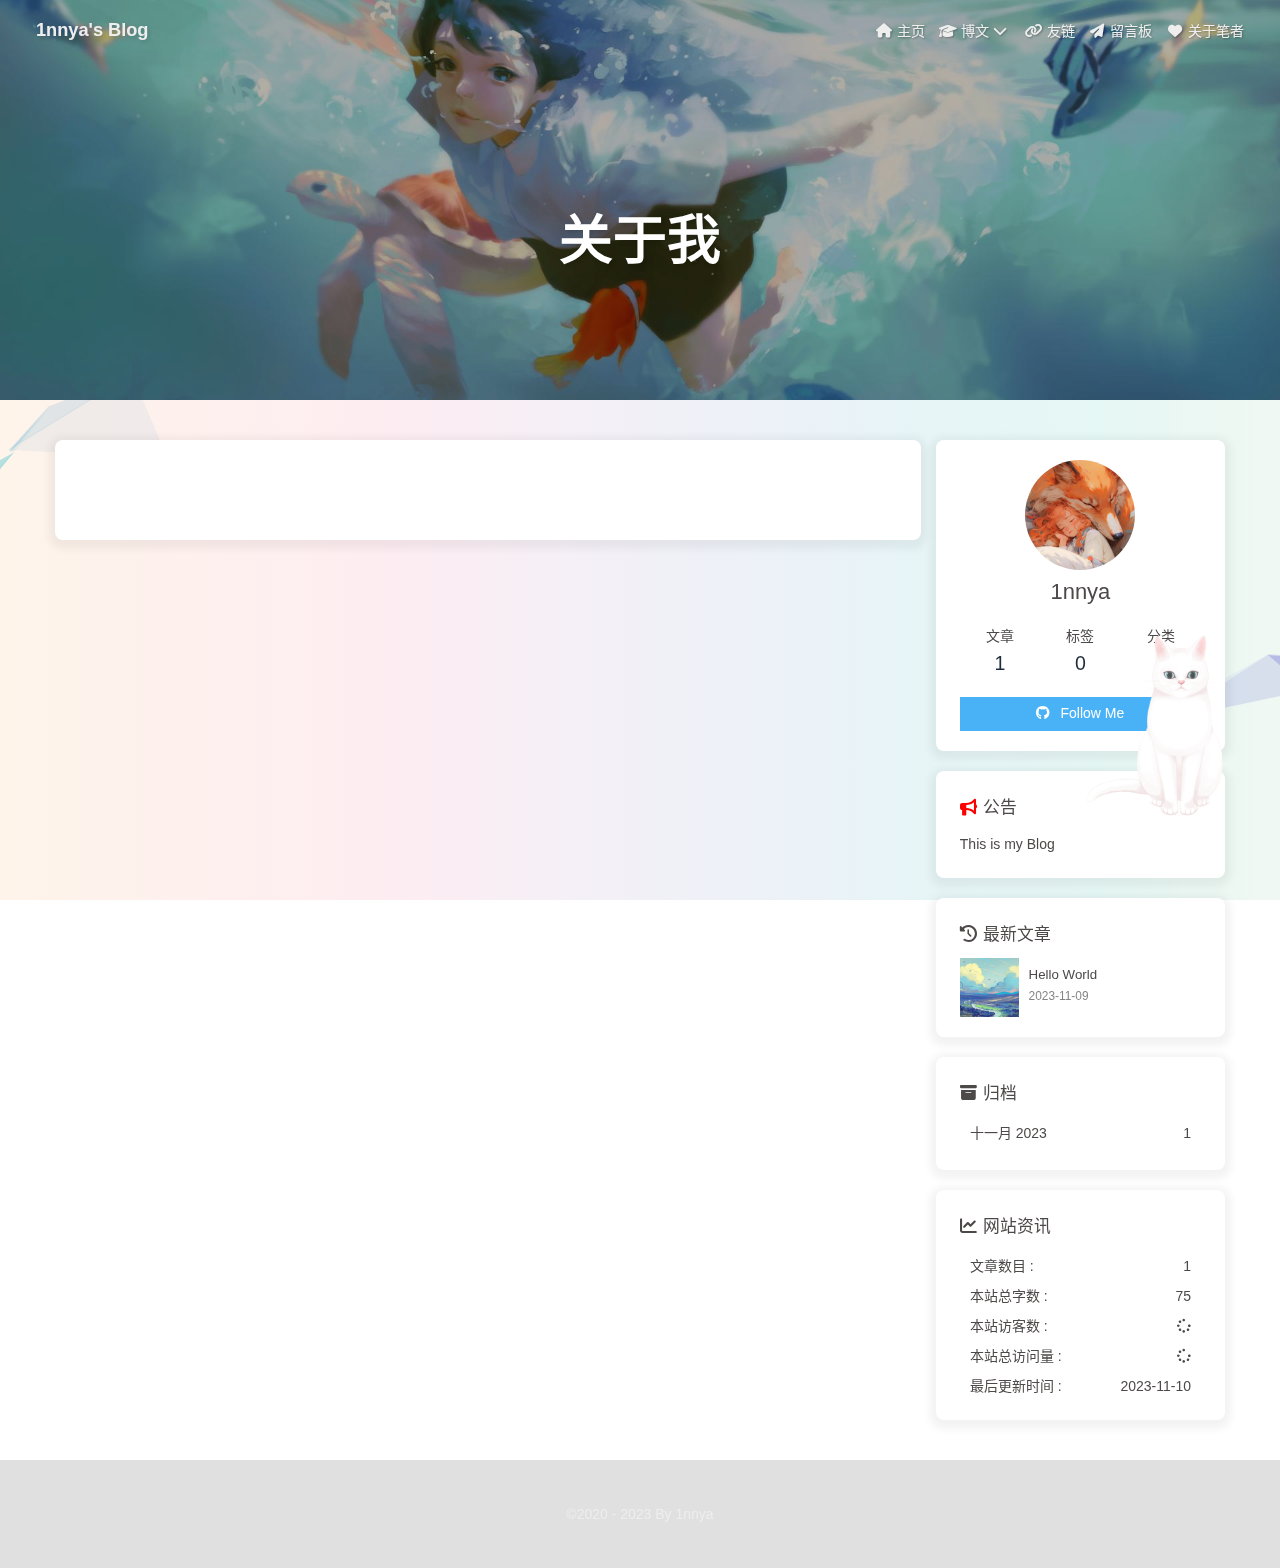
==== about/index.html @ 7c3f7f33 "Site updated: 2023-11-10 19:48:17" ====
<!DOCTYPE html><html lang="zh-CN" data-theme="light"><head><meta charset="UTF-8"><meta http-equiv="X-UA-Compatible" content="IE=edge"><meta name="viewport" content="width=device-width, initial-scale=1.0,viewport-fit=cover"><title>关于我 | 1nnya's  Blog</title><meta name="author" content="1nnya"><meta name="copyright" content="1nnya"><meta name="format-detection" content="telephone=no"><meta name="theme-color" content="ffffff"><meta property="og:type" content="website">
<meta property="og:title" content="关于我">
<meta property="og:url" content="http://example.com/about/index.html">
<meta property="og:site_name" content="1nnya&#39;s  Blog">
<meta property="og:locale" content="zh_CN">
<meta property="og:image" content="http://example.com/img/demo.png">
<meta property="article:published_time" content="2023-11-09T06:28:23.000Z">
<meta property="article:modified_time" content="2023-11-09T11:57:40.551Z">
<meta property="article:author" content="1nnya">
<meta name="twitter:card" content="summary">
<meta name="twitter:image" content="http://example.com/img/demo.png"><link rel="shortcut icon" href="/img/234.jpg"><link rel="canonical" href="http://example.com/about/index.html"><link rel="preconnect"/><link rel="preconnect" href="//busuanzi.ibruce.info"/><link rel="stylesheet" href="/css/index.css"><link rel="stylesheet" href="/pluginsSrc/@fortawesome/fontawesome-free/css/all.min.css" media="print" onload="this.media='all'"><link rel="stylesheet" href="/pluginsSrc/@fancyapps/ui/dist/fancybox/fancybox.css" media="print" onload="this.media='all'"><script>const GLOBAL_CONFIG = {
  root: '/',
  algolia: undefined,
  localSearch: undefined,
  translate: undefined,
  noticeOutdate: undefined,
  highlight: {"plugin":"highlighjs","highlightCopy":true,"highlightLang":true,"highlightHeightLimit":false},
  copy: {
    success: '复制成功',
    error: '复制错误',
    noSupport: '浏览器不支持'
  },
  relativeDate: {
    homepage: false,
    post: false
  },
  runtime: '',
  dateSuffix: {
    just: '刚刚',
    min: '分钟前',
    hour: '小时前',
    day: '天前',
    month: '个月前'
  },
  copyright: undefined,
  lightbox: 'fancybox',
  Snackbar: undefined,
  infinitegrid: {
    js: '/pluginsSrc/@egjs/infinitegrid/dist/infinitegrid.min.js',
    buttonText: '加载更多'
  },
  isPhotoFigcaption: false,
  islazyload: false,
  isAnchor: false,
  percent: {
    toc: true,
    rightside: false,
  },
  autoDarkmode: false
}</script><script id="config-diff">var GLOBAL_CONFIG_SITE = {
  title: '关于我',
  isPost: false,
  isHome: false,
  isHighlightShrink: false,
  isToc: false,
  postUpdate: '2023-11-09 19:57:40'
}</script><script>(win=>{
      win.saveToLocal = {
        set: (key, value, ttl) => {
          if (ttl === 0) return
          const now = Date.now()
          const expiry = now + ttl * 86400000
          const item = {
            value,
            expiry
          }
          localStorage.setItem(key, JSON.stringify(item))
        },
      
        get: key => {
          const itemStr = localStorage.getItem(key)
      
          if (!itemStr) {
            return undefined
          }
          const item = JSON.parse(itemStr)
          const now = Date.now()
      
          if (now > item.expiry) {
            localStorage.removeItem(key)
            return undefined
          }
          return item.value
        }
      }
    
      win.getScript = (url, attr = {}) => new Promise((resolve, reject) => {
        const script = document.createElement('script')
        script.src = url
        script.async = true
        script.onerror = reject
        script.onload = script.onreadystatechange = function() {
          const loadState = this.readyState
          if (loadState && loadState !== 'loaded' && loadState !== 'complete') return
          script.onload = script.onreadystatechange = null
          resolve()
        }

        Object.keys(attr).forEach(key => {
          script.setAttribute(key, attr[key])
        })

        document.head.appendChild(script)
      })
    
      win.getCSS = (url, id = false) => new Promise((resolve, reject) => {
        const link = document.createElement('link')
        link.rel = 'stylesheet'
        link.href = url
        if (id) link.id = id
        link.onerror = reject
        link.onload = link.onreadystatechange = function() {
          const loadState = this.readyState
          if (loadState && loadState !== 'loaded' && loadState !== 'complete') return
          link.onload = link.onreadystatechange = null
          resolve()
        }
        document.head.appendChild(link)
      })
    
      win.activateDarkMode = () => {
        document.documentElement.setAttribute('data-theme', 'dark')
        if (document.querySelector('meta[name="theme-color"]') !== null) {
          document.querySelector('meta[name="theme-color"]').setAttribute('content', '#0d0d0d')
        }
      }
      win.activateLightMode = () => {
        document.documentElement.setAttribute('data-theme', 'light')
        if (document.querySelector('meta[name="theme-color"]') !== null) {
          document.querySelector('meta[name="theme-color"]').setAttribute('content', 'ffffff')
        }
      }
      const t = saveToLocal.get('theme')
    
        if (t === 'dark') activateDarkMode()
        else if (t === 'light') activateLightMode()
      
      const asideStatus = saveToLocal.get('aside-status')
      if (asideStatus !== undefined) {
        if (asideStatus === 'hide') {
          document.documentElement.classList.add('hide-aside')
        } else {
          document.documentElement.classList.remove('hide-aside')
        }
      }
    
      const detectApple = () => {
        if(/iPad|iPhone|iPod|Macintosh/.test(navigator.userAgent)){
          document.documentElement.classList.add('apple')
        }
      }
      detectApple()
    })(window)</script><link rel="stylesheet" href="/css/background.css"><meta name="generator" content="Hexo 6.3.0"></head><body><div id="web_bg"></div><div id="sidebar"><div id="menu-mask"></div><div id="sidebar-menus"><div class="avatar-img is-center"><img src="/img/234.jpg" onerror="onerror=null;src='/img/friend_404.gif'" alt="avatar"/></div><div class="sidebar-site-data site-data is-center"><a href="/archives/"><div class="headline">文章</div><div class="length-num">1</div></a><a href="/tags/"><div class="headline">标签</div><div class="length-num">0</div></a><a href="/categories/"><div class="headline">分类</div><div class="length-num">0</div></a></div><hr class="custom-hr"/><div class="menus_items"><div class="menus_item"><a class="site-page" href="/"><i class="fa-fw fas fa-home"></i><span> 主页</span></a></div><div class="menus_item"><a class="site-page group" href="javascript:void(0);"><i class="fa-fw fa fa-graduation-cap"></i><span> 博文</span><i class="fas fa-chevron-down"></i></a><ul class="menus_item_child"><li><a class="site-page child" href="/categories/"><i class="fa-fw fa fa-archive"></i><span> 分类</span></a></li><li><a class="site-page child" href="/tags/"><i class="fa-fw fa fa-tags"></i><span> 标签</span></a></li><li><a class="site-page child" href="/archives/"><i class="fa-fw fa fa-folder-open"></i><span> 归档</span></a></li></ul></div><div class="menus_item"><a class="site-page" href="/links/"><i class="fa-fw fa fa-link"></i><span> 友链</span></a></div><div class="menus_item"><a class="site-page" href="/comment/"><i class="fa-fw fa fa-paper-plane"></i><span> 留言板</span></a></div><div class="menus_item"><a class="site-page" href="/about/"><i class="fa-fw fas fa-heart"></i><span> 关于笔者</span></a></div></div></div></div><div class="page" id="body-wrap"><header class="not-home-page" id="page-header" style="background-image: url('/img/category_img.jpg')"><nav id="nav"><span id="blog-info"><a href="/" title="1nnya's  Blog"><span class="site-name">1nnya's  Blog</span></a></span><div id="menus"><div class="menus_items"><div class="menus_item"><a class="site-page" href="/"><i class="fa-fw fas fa-home"></i><span> 主页</span></a></div><div class="menus_item"><a class="site-page group" href="javascript:void(0);"><i class="fa-fw fa fa-graduation-cap"></i><span> 博文</span><i class="fas fa-chevron-down"></i></a><ul class="menus_item_child"><li><a class="site-page child" href="/categories/"><i class="fa-fw fa fa-archive"></i><span> 分类</span></a></li><li><a class="site-page child" href="/tags/"><i class="fa-fw fa fa-tags"></i><span> 标签</span></a></li><li><a class="site-page child" href="/archives/"><i class="fa-fw fa fa-folder-open"></i><span> 归档</span></a></li></ul></div><div class="menus_item"><a class="site-page" href="/links/"><i class="fa-fw fa fa-link"></i><span> 友链</span></a></div><div class="menus_item"><a class="site-page" href="/comment/"><i class="fa-fw fa fa-paper-plane"></i><span> 留言板</span></a></div><div class="menus_item"><a class="site-page" href="/about/"><i class="fa-fw fas fa-heart"></i><span> 关于笔者</span></a></div></div><div id="toggle-menu"><a class="site-page" href="javascript:void(0);"><i class="fas fa-bars fa-fw"></i></a></div></div></nav><div id="page-site-info"><h1 id="site-title">关于我</h1></div></header><main class="layout" id="content-inner"><div id="page"><div id="article-container"></div></div><div class="aside-content" id="aside-content"><div class="card-widget card-info"><div class="is-center"><div class="avatar-img"><img src="/img/234.jpg" onerror="this.onerror=null;this.src='/img/friend_404.gif'" alt="avatar"/></div><div class="author-info__name">1nnya</div><div class="author-info__description"></div></div><div class="card-info-data site-data is-center"><a href="/archives/"><div class="headline">文章</div><div class="length-num">1</div></a><a href="/tags/"><div class="headline">标签</div><div class="length-num">0</div></a><a href="/categories/"><div class="headline">分类</div><div class="length-num">0</div></a></div><a id="card-info-btn" target="_blank" rel="noopener" href="https://github.com/1nnya"><i class="fab fa-github"></i><span>Follow Me</span></a></div><div class="card-widget card-announcement"><div class="item-headline"><i class="fas fa-bullhorn fa-shake"></i><span>公告</span></div><div class="announcement_content">This is my Blog</div></div><div class="sticky_layout"><div class="card-widget card-recent-post"><div class="item-headline"><i class="fas fa-history"></i><span>最新文章</span></div><div class="aside-list"><div class="aside-list-item"><a class="thumbnail" href="/2023/11/09/hello-world/" title="Hello World"><img src="/img/test.jpg" onerror="this.onerror=null;this.src='/img/404.jpg'" alt="Hello World"/></a><div class="content"><a class="title" href="/2023/11/09/hello-world/" title="Hello World">Hello World</a><time datetime="2023-11-09T03:33:10.186Z" title="发表于 2023-11-09 11:33:10">2023-11-09</time></div></div></div></div><div class="card-widget card-archives"><div class="item-headline"><i class="fas fa-archive"></i><span>归档</span></div><ul class="card-archive-list"><li class="card-archive-list-item"><a class="card-archive-list-link" href="/archives/2023/11/"><span class="card-archive-list-date">十一月 2023</span><span class="card-archive-list-count">1</span></a></li></ul></div><div class="card-widget card-webinfo"><div class="item-headline"><i class="fas fa-chart-line"></i><span>网站资讯</span></div><div class="webinfo"><div class="webinfo-item"><div class="item-name">文章数目 :</div><div class="item-count">1</div></div><div class="webinfo-item"><div class="item-name">本站总字数 :</div><div class="item-count">75</div></div><div class="webinfo-item"><div class="item-name">本站访客数 :</div><div class="item-count" id="busuanzi_value_site_uv"><i class="fa-solid fa-spinner fa-spin"></i></div></div><div class="webinfo-item"><div class="item-name">本站总访问量 :</div><div class="item-count" id="busuanzi_value_site_pv"><i class="fa-solid fa-spinner fa-spin"></i></div></div><div class="webinfo-item"><div class="item-name">最后更新时间 :</div><div class="item-count" id="last-push-date" data-lastPushDate="2023-11-10T11:48:15.823Z"><i class="fa-solid fa-spinner fa-spin"></i></div></div></div></div></div></div></main><footer id="footer"><div id="footer-wrap"><div class="copyright">&copy;2020 - 2023 By 1nnya</div></div></footer></div><div id="rightside"><div id="rightside-config-hide"><button id="darkmode" type="button" title="浅色和深色模式转换"><i class="fas fa-adjust"></i></button><button id="hide-aside-btn" type="button" title="单栏和双栏切换"><i class="fas fa-arrows-alt-h"></i></button></div><div id="rightside-config-show"><button id="rightside-config" type="button" title="设置"><i class="fas fa-cog fa-spin"></i></button><button id="go-up" type="button" title="回到顶部"><span class="scroll-percent"></span><i class="fas fa-arrow-up"></i></button></div></div><div><script src="/js/utils.js"></script><script src="/js/main.js"></script><script src="/pluginsSrc/@fancyapps/ui/dist/fancybox/fancybox.umd.js"></script><div class="js-pjax"></div><script defer="defer" id="fluttering_ribbon" mobile="false" src="/pluginsSrc/butterfly-extsrc/dist/canvas-fluttering-ribbon.min.js"></script><script id="click-heart" src="/pluginsSrc/butterfly-extsrc/dist/click-heart.min.js" async="async" mobile="false"></script><script async data-pjax src="//busuanzi.ibruce.info/busuanzi/2.3/busuanzi.pure.mini.js"></script></div><script src="/live2dw/lib/L2Dwidget.min.js?094cbace49a39548bed64abff5988b05"></script><script>L2Dwidget.init({"pluginModelPath":"assets/","model":{"jsonPath":"/live2dw/assets/tororo.model.json"},"display":{"position":"right","width":200,"height":400},"mobile":{"show":true},"rect":"opacity:0.7","log":false,"pluginJsPath":"lib/","pluginRootPath":"live2dw/","tagMode":false});</script></body></html>
---- css/background.css ----
#web_bg {
  background: -webkit-linear-gradient(
    0deg,
    rgba(247, 149, 51, 0.1) 0,
    rgba(243, 112, 85, 0.1) 15%,
    rgba(239, 78, 123, 0.1) 30%,
    rgba(161, 102, 171, 0.1) 44%,
    rgba(80, 115, 184, 0.1) 58%,
    rgba(16, 152, 173, 0.1) 72%,
    rgba(7, 179, 155, 0.1) 86%,
    rgba(109, 186, 130, 0.1) 100%
  );
  background: -moz-linear-gradient(
    0deg,
    rgba(247, 149, 51, 0.1) 0,
    rgba(243, 112, 85, 0.1) 15%,
    rgba(239, 78, 123, 0.1) 30%,
    rgba(161, 102, 171, 0.1) 44%,
    rgba(80, 115, 184, 0.1) 58%,
    rgba(16, 152, 173, 0.1) 72%,
    rgba(7, 179, 155, 0.1) 86%,
    rgba(109, 186, 130, 0.1) 100%
  );
  background: -o-linear-gradient(
    0deg,
    rgba(247, 149, 51, 0.1) 0,
    rgba(243, 112, 85, 0.1) 15%,
    rgba(239, 78, 123, 0.1) 30%,
    rgba(161, 102, 171, 0.1) 44%,
    rgba(80, 115, 184, 0.1) 58%,
    rgba(16, 152, 173, 0.1) 72%,
    rgba(7, 179, 155, 0.1) 86%,
    rgba(109, 186, 130, 0.1) 100%
  );
  background: -ms-linear-gradient(
    0deg,
    rgba(247, 149, 51, 0.1) 0,
    rgba(243, 112, 85, 0.1) 15%,
    rgba(239, 78, 123, 0.1) 30%,
    rgba(161, 102, 171, 0.1) 44%,
    rgba(80, 115, 184, 0.1) 58%,
    rgba(16, 152, 173, 0.1) 72%,
    rgba(7, 179, 155, 0.1) 86%,
    rgba(109, 186, 130, 0.1) 100%
  );
  background: linear-gradient(
    90deg,
    rgba(247, 149, 51, 0.1) 0,
    rgba(243, 112, 85, 0.1) 15%,
    rgba(239, 78, 123, 0.1) 30%,
    rgba(161, 102, 171, 0.1) 44%,
    rgba(80, 115, 184, 0.1) 58%,
    rgba(16, 152, 173, 0.1) 72%,
    rgba(7, 179, 155, 0.1) 86%,
    rgba(109, 186, 130, 0.1) 100%
  );
}
#footer {
    /* 与背景渐变效果一致*/
    background-color: rgba(255, 255, 255, 0.39);
    backdrop-filter: blur(5px) brightness(0.8);
}

#footer:before {
    background-color: rgba(0, 0, 0, 0);
}
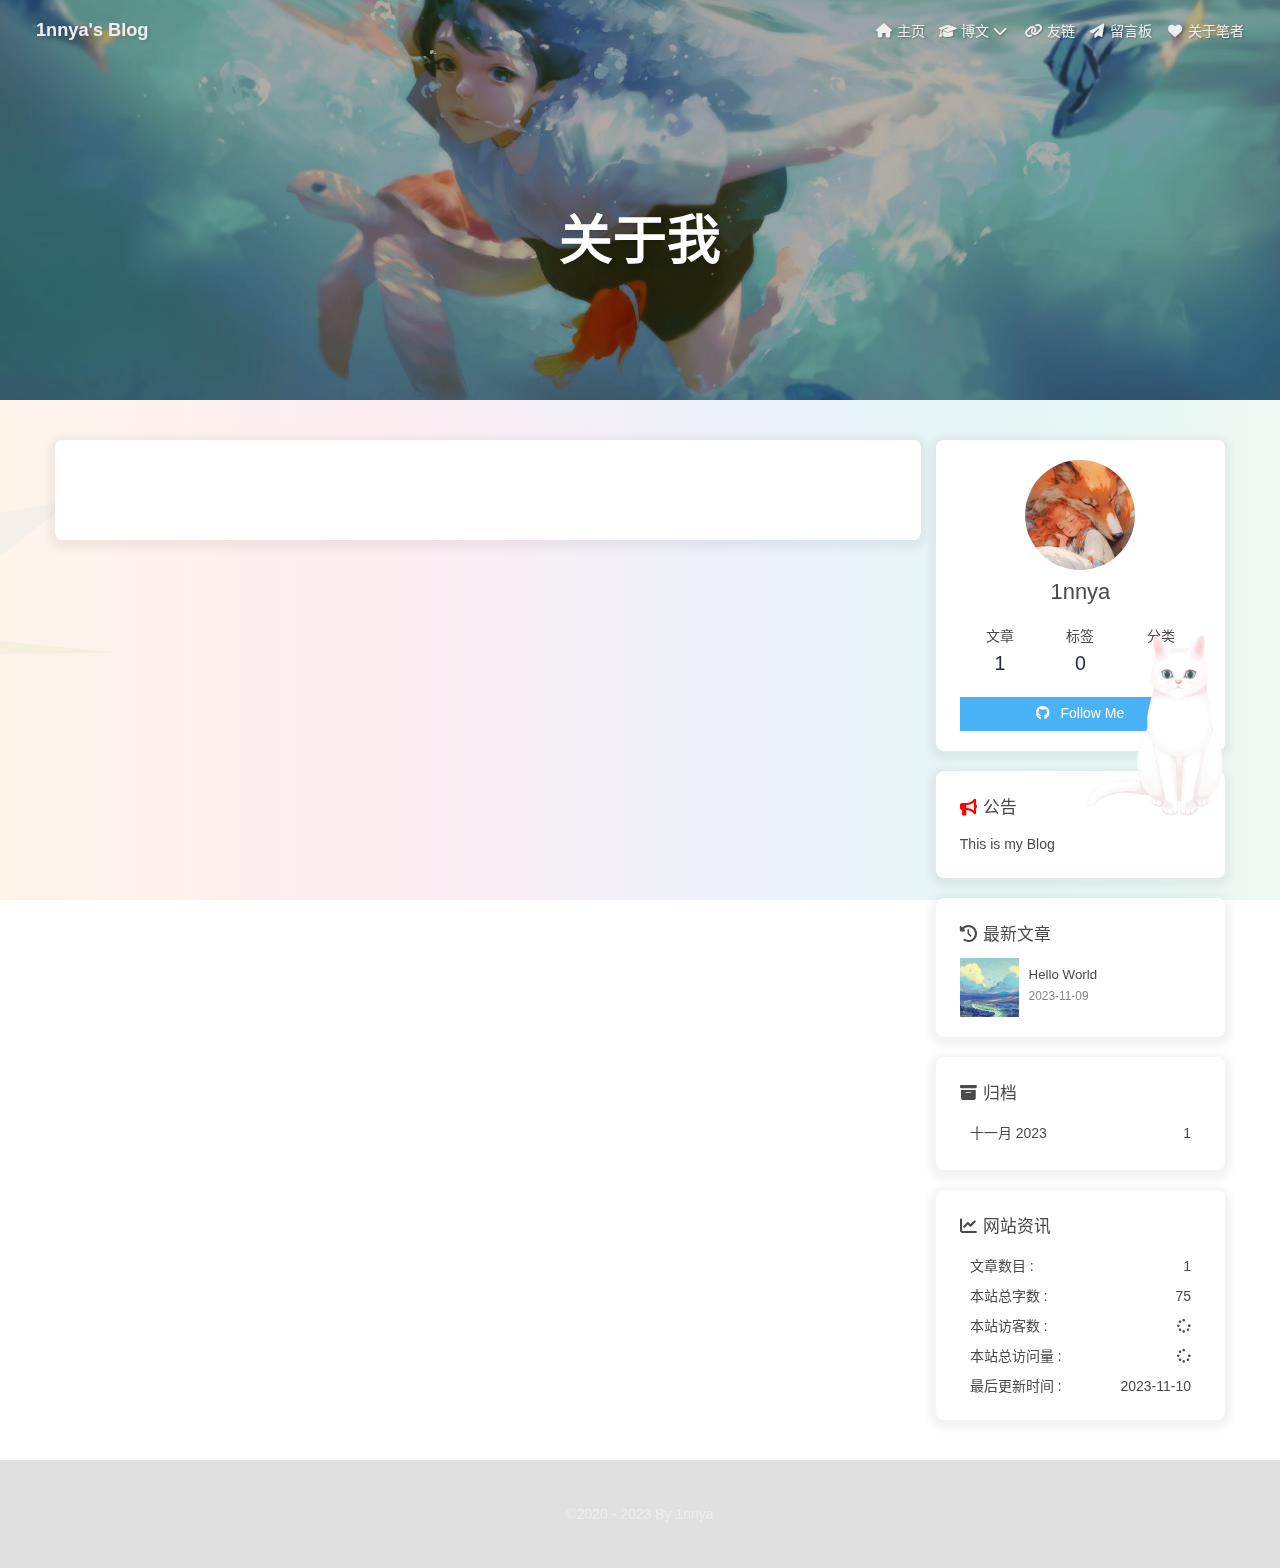
==== commit cdb9c520: "Site updated: 2023-11-10 19:49:09" ====
--- a/about/index.html
+++ b/about/index.html
@@ -150,4 +150,4 @@
         }
       }
       detectApple()
-    })(window)</script><link rel="stylesheet" href="/css/background.css"><meta name="generator" content="Hexo 6.3.0"></head><body><div id="web_bg"></div><div id="sidebar"><div id="menu-mask"></div><div id="sidebar-menus"><div class="avatar-img is-center"><img src="/img/234.jpg" onerror="onerror=null;src='/img/friend_404.gif'" alt="avatar"/></div><div class="sidebar-site-data site-data is-center"><a href="/archives/"><div class="headline">文章</div><div class="length-num">1</div></a><a href="/tags/"><div class="headline">标签</div><div class="length-num">0</div></a><a href="/categories/"><div class="headline">分类</div><div class="length-num">0</div></a></div><hr class="custom-hr"/><div class="menus_items"><div class="menus_item"><a class="site-page" href="/"><i class="fa-fw fas fa-home"></i><span> 主页</span></a></div><div class="menus_item"><a class="site-page group" href="javascript:void(0);"><i class="fa-fw fa fa-graduation-cap"></i><span> 博文</span><i class="fas fa-chevron-down"></i></a><ul class="menus_item_child"><li><a class="site-page child" href="/categories/"><i class="fa-fw fa fa-archive"></i><span> 分类</span></a></li><li><a class="site-page child" href="/tags/"><i class="fa-fw fa fa-tags"></i><span> 标签</span></a></li><li><a class="site-page child" href="/archives/"><i class="fa-fw fa fa-folder-open"></i><span> 归档</span></a></li></ul></div><div class="menus_item"><a class="site-page" href="/links/"><i class="fa-fw fa fa-link"></i><span> 友链</span></a></div><div class="menus_item"><a class="site-page" href="/comment/"><i class="fa-fw fa fa-paper-plane"></i><span> 留言板</span></a></div><div class="menus_item"><a class="site-page" href="/about/"><i class="fa-fw fas fa-heart"></i><span> 关于笔者</span></a></div></div></div></div><div class="page" id="body-wrap"><header class="not-home-page" id="page-header" style="background-image: url('/img/category_img.jpg')"><nav id="nav"><span id="blog-info"><a href="/" title="1nnya's  Blog"><span class="site-name">1nnya's  Blog</span></a></span><div id="menus"><div class="menus_items"><div class="menus_item"><a class="site-page" href="/"><i class="fa-fw fas fa-home"></i><span> 主页</span></a></div><div class="menus_item"><a class="site-page group" href="javascript:void(0);"><i class="fa-fw fa fa-graduation-cap"></i><span> 博文</span><i class="fas fa-chevron-down"></i></a><ul class="menus_item_child"><li><a class="site-page child" href="/categories/"><i class="fa-fw fa fa-archive"></i><span> 分类</span></a></li><li><a class="site-page child" href="/tags/"><i class="fa-fw fa fa-tags"></i><span> 标签</span></a></li><li><a class="site-page child" href="/archives/"><i class="fa-fw fa fa-folder-open"></i><span> 归档</span></a></li></ul></div><div class="menus_item"><a class="site-page" href="/links/"><i class="fa-fw fa fa-link"></i><span> 友链</span></a></div><div class="menus_item"><a class="site-page" href="/comment/"><i class="fa-fw fa fa-paper-plane"></i><span> 留言板</span></a></div><div class="menus_item"><a class="site-page" href="/about/"><i class="fa-fw fas fa-heart"></i><span> 关于笔者</span></a></div></div><div id="toggle-menu"><a class="site-page" href="javascript:void(0);"><i class="fas fa-bars fa-fw"></i></a></div></div></nav><div id="page-site-info"><h1 id="site-title">关于我</h1></div></header><main class="layout" id="content-inner"><div id="page"><div id="article-container"></div></div><div class="aside-content" id="aside-content"><div class="card-widget card-info"><div class="is-center"><div class="avatar-img"><img src="/img/234.jpg" onerror="this.onerror=null;this.src='/img/friend_404.gif'" alt="avatar"/></div><div class="author-info__name">1nnya</div><div class="author-info__description"></div></div><div class="card-info-data site-data is-center"><a href="/archives/"><div class="headline">文章</div><div class="length-num">1</div></a><a href="/tags/"><div class="headline">标签</div><div class="length-num">0</div></a><a href="/categories/"><div class="headline">分类</div><div class="length-num">0</div></a></div><a id="card-info-btn" target="_blank" rel="noopener" href="https://github.com/1nnya"><i class="fab fa-github"></i><span>Follow Me</span></a></div><div class="card-widget card-announcement"><div class="item-headline"><i class="fas fa-bullhorn fa-shake"></i><span>公告</span></div><div class="announcement_content">This is my Blog</div></div><div class="sticky_layout"><div class="card-widget card-recent-post"><div class="item-headline"><i class="fas fa-history"></i><span>最新文章</span></div><div class="aside-list"><div class="aside-list-item"><a class="thumbnail" href="/2023/11/09/hello-world/" title="Hello World"><img src="/img/test.jpg" onerror="this.onerror=null;this.src='/img/404.jpg'" alt="Hello World"/></a><div class="content"><a class="title" href="/2023/11/09/hello-world/" title="Hello World">Hello World</a><time datetime="2023-11-09T03:33:10.186Z" title="发表于 2023-11-09 11:33:10">2023-11-09</time></div></div></div></div><div class="card-widget card-archives"><div class="item-headline"><i class="fas fa-archive"></i><span>归档</span></div><ul class="card-archive-list"><li class="card-archive-list-item"><a class="card-archive-list-link" href="/archives/2023/11/"><span class="card-archive-list-date">十一月 2023</span><span class="card-archive-list-count">1</span></a></li></ul></div><div class="card-widget card-webinfo"><div class="item-headline"><i class="fas fa-chart-line"></i><span>网站资讯</span></div><div class="webinfo"><div class="webinfo-item"><div class="item-name">文章数目 :</div><div class="item-count">1</div></div><div class="webinfo-item"><div class="item-name">本站总字数 :</div><div class="item-count">75</div></div><div class="webinfo-item"><div class="item-name">本站访客数 :</div><div class="item-count" id="busuanzi_value_site_uv"><i class="fa-solid fa-spinner fa-spin"></i></div></div><div class="webinfo-item"><div class="item-name">本站总访问量 :</div><div class="item-count" id="busuanzi_value_site_pv"><i class="fa-solid fa-spinner fa-spin"></i></div></div><div class="webinfo-item"><div class="item-name">最后更新时间 :</div><div class="item-count" id="last-push-date" data-lastPushDate="2023-11-10T11:48:15.823Z"><i class="fa-solid fa-spinner fa-spin"></i></div></div></div></div></div></div></main><footer id="footer"><div id="footer-wrap"><div class="copyright">&copy;2020 - 2023 By 1nnya</div></div></footer></div><div id="rightside"><div id="rightside-config-hide"><button id="darkmode" type="button" title="浅色和深色模式转换"><i class="fas fa-adjust"></i></button><button id="hide-aside-btn" type="button" title="单栏和双栏切换"><i class="fas fa-arrows-alt-h"></i></button></div><div id="rightside-config-show"><button id="rightside-config" type="button" title="设置"><i class="fas fa-cog fa-spin"></i></button><button id="go-up" type="button" title="回到顶部"><span class="scroll-percent"></span><i class="fas fa-arrow-up"></i></button></div></div><div><script src="/js/utils.js"></script><script src="/js/main.js"></script><script src="/pluginsSrc/@fancyapps/ui/dist/fancybox/fancybox.umd.js"></script><div class="js-pjax"></div><script defer="defer" id="fluttering_ribbon" mobile="false" src="/pluginsSrc/butterfly-extsrc/dist/canvas-fluttering-ribbon.min.js"></script><script id="click-heart" src="/pluginsSrc/butterfly-extsrc/dist/click-heart.min.js" async="async" mobile="false"></script><script async data-pjax src="//busuanzi.ibruce.info/busuanzi/2.3/busuanzi.pure.mini.js"></script></div><script src="/live2dw/lib/L2Dwidget.min.js?094cbace49a39548bed64abff5988b05"></script><script>L2Dwidget.init({"pluginModelPath":"assets/","model":{"jsonPath":"/live2dw/assets/tororo.model.json"},"display":{"position":"right","width":200,"height":400},"mobile":{"show":true},"rect":"opacity:0.7","log":false,"pluginJsPath":"lib/","pluginRootPath":"live2dw/","tagMode":false});</script></body></html>+    })(window)</script><link rel="stylesheet" href="/css/background.css"><meta name="generator" content="Hexo 6.3.0"></head><body><div id="web_bg"></div><div id="sidebar"><div id="menu-mask"></div><div id="sidebar-menus"><div class="avatar-img is-center"><img src="/img/234.jpg" onerror="onerror=null;src='/img/friend_404.gif'" alt="avatar"/></div><div class="sidebar-site-data site-data is-center"><a href="/archives/"><div class="headline">文章</div><div class="length-num">1</div></a><a href="/tags/"><div class="headline">标签</div><div class="length-num">0</div></a><a href="/categories/"><div class="headline">分类</div><div class="length-num">0</div></a></div><hr class="custom-hr"/><div class="menus_items"><div class="menus_item"><a class="site-page" href="/"><i class="fa-fw fas fa-home"></i><span> 主页</span></a></div><div class="menus_item"><a class="site-page group" href="javascript:void(0);"><i class="fa-fw fa fa-graduation-cap"></i><span> 博文</span><i class="fas fa-chevron-down"></i></a><ul class="menus_item_child"><li><a class="site-page child" href="/categories/"><i class="fa-fw fa fa-archive"></i><span> 分类</span></a></li><li><a class="site-page child" href="/tags/"><i class="fa-fw fa fa-tags"></i><span> 标签</span></a></li><li><a class="site-page child" href="/archives/"><i class="fa-fw fa fa-folder-open"></i><span> 归档</span></a></li></ul></div><div class="menus_item"><a class="site-page" href="/links/"><i class="fa-fw fa fa-link"></i><span> 友链</span></a></div><div class="menus_item"><a class="site-page" href="/comment/"><i class="fa-fw fa fa-paper-plane"></i><span> 留言板</span></a></div><div class="menus_item"><a class="site-page" href="/about/"><i class="fa-fw fas fa-heart"></i><span> 关于笔者</span></a></div></div></div></div><div class="page" id="body-wrap"><header class="not-home-page" id="page-header" style="background-image: url('/img/category_img.jpg')"><nav id="nav"><span id="blog-info"><a href="/" title="1nnya's  Blog"><span class="site-name">1nnya's  Blog</span></a></span><div id="menus"><div class="menus_items"><div class="menus_item"><a class="site-page" href="/"><i class="fa-fw fas fa-home"></i><span> 主页</span></a></div><div class="menus_item"><a class="site-page group" href="javascript:void(0);"><i class="fa-fw fa fa-graduation-cap"></i><span> 博文</span><i class="fas fa-chevron-down"></i></a><ul class="menus_item_child"><li><a class="site-page child" href="/categories/"><i class="fa-fw fa fa-archive"></i><span> 分类</span></a></li><li><a class="site-page child" href="/tags/"><i class="fa-fw fa fa-tags"></i><span> 标签</span></a></li><li><a class="site-page child" href="/archives/"><i class="fa-fw fa fa-folder-open"></i><span> 归档</span></a></li></ul></div><div class="menus_item"><a class="site-page" href="/links/"><i class="fa-fw fa fa-link"></i><span> 友链</span></a></div><div class="menus_item"><a class="site-page" href="/comment/"><i class="fa-fw fa fa-paper-plane"></i><span> 留言板</span></a></div><div class="menus_item"><a class="site-page" href="/about/"><i class="fa-fw fas fa-heart"></i><span> 关于笔者</span></a></div></div><div id="toggle-menu"><a class="site-page" href="javascript:void(0);"><i class="fas fa-bars fa-fw"></i></a></div></div></nav><div id="page-site-info"><h1 id="site-title">关于我</h1></div></header><main class="layout" id="content-inner"><div id="page"><div id="article-container"></div></div><div class="aside-content" id="aside-content"><div class="card-widget card-info"><div class="is-center"><div class="avatar-img"><img src="/img/234.jpg" onerror="this.onerror=null;this.src='/img/friend_404.gif'" alt="avatar"/></div><div class="author-info__name">1nnya</div><div class="author-info__description"></div></div><div class="card-info-data site-data is-center"><a href="/archives/"><div class="headline">文章</div><div class="length-num">1</div></a><a href="/tags/"><div class="headline">标签</div><div class="length-num">0</div></a><a href="/categories/"><div class="headline">分类</div><div class="length-num">0</div></a></div><a id="card-info-btn" target="_blank" rel="noopener" href="https://github.com/1nnya"><i class="fab fa-github"></i><span>Follow Me</span></a></div><div class="card-widget card-announcement"><div class="item-headline"><i class="fas fa-bullhorn fa-shake"></i><span>公告</span></div><div class="announcement_content">This is my Blog</div></div><div class="sticky_layout"><div class="card-widget card-recent-post"><div class="item-headline"><i class="fas fa-history"></i><span>最新文章</span></div><div class="aside-list"><div class="aside-list-item"><a class="thumbnail" href="/2023/11/09/hello-world/" title="Hello World"><img src="/img/test.jpg" onerror="this.onerror=null;this.src='/img/404.jpg'" alt="Hello World"/></a><div class="content"><a class="title" href="/2023/11/09/hello-world/" title="Hello World">Hello World</a><time datetime="2023-11-09T03:33:10.186Z" title="发表于 2023-11-09 11:33:10">2023-11-09</time></div></div></div></div><div class="card-widget card-archives"><div class="item-headline"><i class="fas fa-archive"></i><span>归档</span></div><ul class="card-archive-list"><li class="card-archive-list-item"><a class="card-archive-list-link" href="/archives/2023/11/"><span class="card-archive-list-date">十一月 2023</span><span class="card-archive-list-count">1</span></a></li></ul></div><div class="card-widget card-webinfo"><div class="item-headline"><i class="fas fa-chart-line"></i><span>网站资讯</span></div><div class="webinfo"><div class="webinfo-item"><div class="item-name">文章数目 :</div><div class="item-count">1</div></div><div class="webinfo-item"><div class="item-name">本站总字数 :</div><div class="item-count">75</div></div><div class="webinfo-item"><div class="item-name">本站访客数 :</div><div class="item-count" id="busuanzi_value_site_uv"><i class="fa-solid fa-spinner fa-spin"></i></div></div><div class="webinfo-item"><div class="item-name">本站总访问量 :</div><div class="item-count" id="busuanzi_value_site_pv"><i class="fa-solid fa-spinner fa-spin"></i></div></div><div class="webinfo-item"><div class="item-name">最后更新时间 :</div><div class="item-count" id="last-push-date" data-lastPushDate="2023-11-10T11:49:07.258Z"><i class="fa-solid fa-spinner fa-spin"></i></div></div></div></div></div></div></main><footer id="footer"><div id="footer-wrap"><div class="copyright">&copy;2020 - 2023 By 1nnya</div></div></footer></div><div id="rightside"><div id="rightside-config-hide"><button id="darkmode" type="button" title="浅色和深色模式转换"><i class="fas fa-adjust"></i></button><button id="hide-aside-btn" type="button" title="单栏和双栏切换"><i class="fas fa-arrows-alt-h"></i></button></div><div id="rightside-config-show"><button id="rightside-config" type="button" title="设置"><i class="fas fa-cog fa-spin"></i></button><button id="go-up" type="button" title="回到顶部"><span class="scroll-percent"></span><i class="fas fa-arrow-up"></i></button></div></div><div><script src="/js/utils.js"></script><script src="/js/main.js"></script><script src="/pluginsSrc/@fancyapps/ui/dist/fancybox/fancybox.umd.js"></script><div class="js-pjax"></div><script defer="defer" id="fluttering_ribbon" mobile="false" src="/pluginsSrc/butterfly-extsrc/dist/canvas-fluttering-ribbon.min.js"></script><script id="click-heart" src="/pluginsSrc/butterfly-extsrc/dist/click-heart.min.js" async="async" mobile="false"></script><script async data-pjax src="//busuanzi.ibruce.info/busuanzi/2.3/busuanzi.pure.mini.js"></script></div><script src="/live2dw/lib/L2Dwidget.min.js?094cbace49a39548bed64abff5988b05"></script><script>L2Dwidget.init({"pluginModelPath":"assets/","model":{"jsonPath":"/live2dw/assets/tororo.model.json"},"display":{"position":"right","width":200,"height":400},"mobile":{"show":true},"rect":"opacity:0.7","log":false,"pluginJsPath":"lib/","pluginRootPath":"live2dw/","tagMode":false});</script></body></html>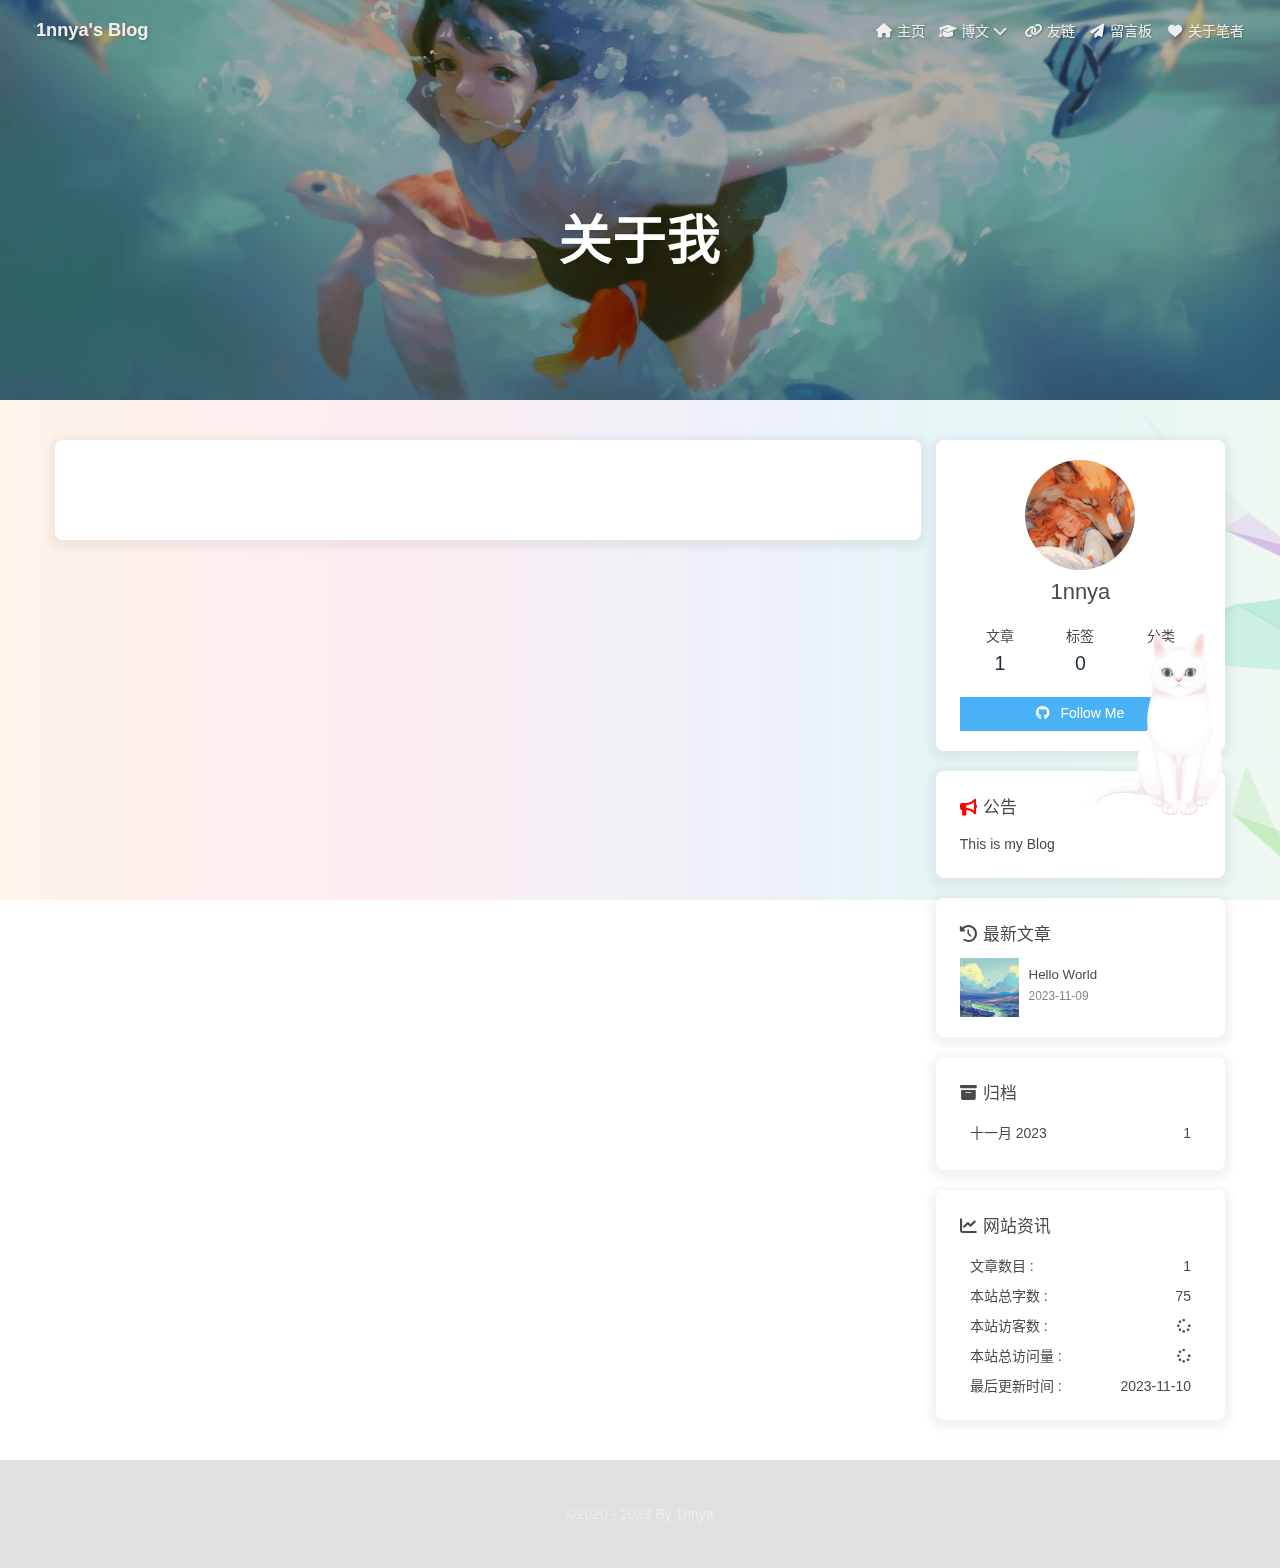
==== commit f3cedc43: "Site updated: 2023-11-10 20:03:14" ====
--- a/about/index.html
+++ b/about/index.html
@@ -150,4 +150,4 @@
         }
       }
       detectApple()
-    })(window)</script><link rel="stylesheet" href="/css/background.css"><meta name="generator" content="Hexo 6.3.0"></head><body><div id="web_bg"></div><div id="sidebar"><div id="menu-mask"></div><div id="sidebar-menus"><div class="avatar-img is-center"><img src="/img/234.jpg" onerror="onerror=null;src='/img/friend_404.gif'" alt="avatar"/></div><div class="sidebar-site-data site-data is-center"><a href="/archives/"><div class="headline">文章</div><div class="length-num">1</div></a><a href="/tags/"><div class="headline">标签</div><div class="length-num">0</div></a><a href="/categories/"><div class="headline">分类</div><div class="length-num">0</div></a></div><hr class="custom-hr"/><div class="menus_items"><div class="menus_item"><a class="site-page" href="/"><i class="fa-fw fas fa-home"></i><span> 主页</span></a></div><div class="menus_item"><a class="site-page group" href="javascript:void(0);"><i class="fa-fw fa fa-graduation-cap"></i><span> 博文</span><i class="fas fa-chevron-down"></i></a><ul class="menus_item_child"><li><a class="site-page child" href="/categories/"><i class="fa-fw fa fa-archive"></i><span> 分类</span></a></li><li><a class="site-page child" href="/tags/"><i class="fa-fw fa fa-tags"></i><span> 标签</span></a></li><li><a class="site-page child" href="/archives/"><i class="fa-fw fa fa-folder-open"></i><span> 归档</span></a></li></ul></div><div class="menus_item"><a class="site-page" href="/links/"><i class="fa-fw fa fa-link"></i><span> 友链</span></a></div><div class="menus_item"><a class="site-page" href="/comment/"><i class="fa-fw fa fa-paper-plane"></i><span> 留言板</span></a></div><div class="menus_item"><a class="site-page" href="/about/"><i class="fa-fw fas fa-heart"></i><span> 关于笔者</span></a></div></div></div></div><div class="page" id="body-wrap"><header class="not-home-page" id="page-header" style="background-image: url('/img/category_img.jpg')"><nav id="nav"><span id="blog-info"><a href="/" title="1nnya's  Blog"><span class="site-name">1nnya's  Blog</span></a></span><div id="menus"><div class="menus_items"><div class="menus_item"><a class="site-page" href="/"><i class="fa-fw fas fa-home"></i><span> 主页</span></a></div><div class="menus_item"><a class="site-page group" href="javascript:void(0);"><i class="fa-fw fa fa-graduation-cap"></i><span> 博文</span><i class="fas fa-chevron-down"></i></a><ul class="menus_item_child"><li><a class="site-page child" href="/categories/"><i class="fa-fw fa fa-archive"></i><span> 分类</span></a></li><li><a class="site-page child" href="/tags/"><i class="fa-fw fa fa-tags"></i><span> 标签</span></a></li><li><a class="site-page child" href="/archives/"><i class="fa-fw fa fa-folder-open"></i><span> 归档</span></a></li></ul></div><div class="menus_item"><a class="site-page" href="/links/"><i class="fa-fw fa fa-link"></i><span> 友链</span></a></div><div class="menus_item"><a class="site-page" href="/comment/"><i class="fa-fw fa fa-paper-plane"></i><span> 留言板</span></a></div><div class="menus_item"><a class="site-page" href="/about/"><i class="fa-fw fas fa-heart"></i><span> 关于笔者</span></a></div></div><div id="toggle-menu"><a class="site-page" href="javascript:void(0);"><i class="fas fa-bars fa-fw"></i></a></div></div></nav><div id="page-site-info"><h1 id="site-title">关于我</h1></div></header><main class="layout" id="content-inner"><div id="page"><div id="article-container"></div></div><div class="aside-content" id="aside-content"><div class="card-widget card-info"><div class="is-center"><div class="avatar-img"><img src="/img/234.jpg" onerror="this.onerror=null;this.src='/img/friend_404.gif'" alt="avatar"/></div><div class="author-info__name">1nnya</div><div class="author-info__description"></div></div><div class="card-info-data site-data is-center"><a href="/archives/"><div class="headline">文章</div><div class="length-num">1</div></a><a href="/tags/"><div class="headline">标签</div><div class="length-num">0</div></a><a href="/categories/"><div class="headline">分类</div><div class="length-num">0</div></a></div><a id="card-info-btn" target="_blank" rel="noopener" href="https://github.com/1nnya"><i class="fab fa-github"></i><span>Follow Me</span></a></div><div class="card-widget card-announcement"><div class="item-headline"><i class="fas fa-bullhorn fa-shake"></i><span>公告</span></div><div class="announcement_content">This is my Blog</div></div><div class="sticky_layout"><div class="card-widget card-recent-post"><div class="item-headline"><i class="fas fa-history"></i><span>最新文章</span></div><div class="aside-list"><div class="aside-list-item"><a class="thumbnail" href="/2023/11/09/hello-world/" title="Hello World"><img src="/img/test.jpg" onerror="this.onerror=null;this.src='/img/404.jpg'" alt="Hello World"/></a><div class="content"><a class="title" href="/2023/11/09/hello-world/" title="Hello World">Hello World</a><time datetime="2023-11-09T03:33:10.186Z" title="发表于 2023-11-09 11:33:10">2023-11-09</time></div></div></div></div><div class="card-widget card-archives"><div class="item-headline"><i class="fas fa-archive"></i><span>归档</span></div><ul class="card-archive-list"><li class="card-archive-list-item"><a class="card-archive-list-link" href="/archives/2023/11/"><span class="card-archive-list-date">十一月 2023</span><span class="card-archive-list-count">1</span></a></li></ul></div><div class="card-widget card-webinfo"><div class="item-headline"><i class="fas fa-chart-line"></i><span>网站资讯</span></div><div class="webinfo"><div class="webinfo-item"><div class="item-name">文章数目 :</div><div class="item-count">1</div></div><div class="webinfo-item"><div class="item-name">本站总字数 :</div><div class="item-count">75</div></div><div class="webinfo-item"><div class="item-name">本站访客数 :</div><div class="item-count" id="busuanzi_value_site_uv"><i class="fa-solid fa-spinner fa-spin"></i></div></div><div class="webinfo-item"><div class="item-name">本站总访问量 :</div><div class="item-count" id="busuanzi_value_site_pv"><i class="fa-solid fa-spinner fa-spin"></i></div></div><div class="webinfo-item"><div class="item-name">最后更新时间 :</div><div class="item-count" id="last-push-date" data-lastPushDate="2023-11-10T11:49:07.258Z"><i class="fa-solid fa-spinner fa-spin"></i></div></div></div></div></div></div></main><footer id="footer"><div id="footer-wrap"><div class="copyright">&copy;2020 - 2023 By 1nnya</div></div></footer></div><div id="rightside"><div id="rightside-config-hide"><button id="darkmode" type="button" title="浅色和深色模式转换"><i class="fas fa-adjust"></i></button><button id="hide-aside-btn" type="button" title="单栏和双栏切换"><i class="fas fa-arrows-alt-h"></i></button></div><div id="rightside-config-show"><button id="rightside-config" type="button" title="设置"><i class="fas fa-cog fa-spin"></i></button><button id="go-up" type="button" title="回到顶部"><span class="scroll-percent"></span><i class="fas fa-arrow-up"></i></button></div></div><div><script src="/js/utils.js"></script><script src="/js/main.js"></script><script src="/pluginsSrc/@fancyapps/ui/dist/fancybox/fancybox.umd.js"></script><div class="js-pjax"></div><script defer="defer" id="fluttering_ribbon" mobile="false" src="/pluginsSrc/butterfly-extsrc/dist/canvas-fluttering-ribbon.min.js"></script><script id="click-heart" src="/pluginsSrc/butterfly-extsrc/dist/click-heart.min.js" async="async" mobile="false"></script><script async data-pjax src="//busuanzi.ibruce.info/busuanzi/2.3/busuanzi.pure.mini.js"></script></div><script src="/live2dw/lib/L2Dwidget.min.js?094cbace49a39548bed64abff5988b05"></script><script>L2Dwidget.init({"pluginModelPath":"assets/","model":{"jsonPath":"/live2dw/assets/tororo.model.json"},"display":{"position":"right","width":200,"height":400},"mobile":{"show":true},"rect":"opacity:0.7","log":false,"pluginJsPath":"lib/","pluginRootPath":"live2dw/","tagMode":false});</script></body></html>+    })(window)</script><link rel="stylesheet" href="/css/background.css"><meta name="generator" content="Hexo 6.3.0"></head><body><div id="web_bg"></div><div id="sidebar"><div id="menu-mask"></div><div id="sidebar-menus"><div class="avatar-img is-center"><img src="/img/234.jpg" onerror="onerror=null;src='/img/friend_404.gif'" alt="avatar"/></div><div class="sidebar-site-data site-data is-center"><a href="/archives/"><div class="headline">文章</div><div class="length-num">1</div></a><a href="/tags/"><div class="headline">标签</div><div class="length-num">0</div></a><a href="/categories/"><div class="headline">分类</div><div class="length-num">0</div></a></div><hr class="custom-hr"/><div class="menus_items"><div class="menus_item"><a class="site-page" href="/"><i class="fa-fw fas fa-home"></i><span> 主页</span></a></div><div class="menus_item"><a class="site-page group" href="javascript:void(0);"><i class="fa-fw fa fa-graduation-cap"></i><span> 博文</span><i class="fas fa-chevron-down"></i></a><ul class="menus_item_child"><li><a class="site-page child" href="/categories/"><i class="fa-fw fa fa-archive"></i><span> 分类</span></a></li><li><a class="site-page child" href="/tags/"><i class="fa-fw fa fa-tags"></i><span> 标签</span></a></li><li><a class="site-page child" href="/archives/"><i class="fa-fw fa fa-folder-open"></i><span> 归档</span></a></li></ul></div><div class="menus_item"><a class="site-page" href="/links/"><i class="fa-fw fa fa-link"></i><span> 友链</span></a></div><div class="menus_item"><a class="site-page" href="/comment/"><i class="fa-fw fa fa-paper-plane"></i><span> 留言板</span></a></div><div class="menus_item"><a class="site-page" href="/about/"><i class="fa-fw fas fa-heart"></i><span> 关于笔者</span></a></div></div></div></div><div class="page" id="body-wrap"><header class="not-home-page" id="page-header" style="background-image: url('/img/category_img.jpg')"><nav id="nav"><span id="blog-info"><a href="/" title="1nnya's  Blog"><span class="site-name">1nnya's  Blog</span></a></span><div id="menus"><div class="menus_items"><div class="menus_item"><a class="site-page" href="/"><i class="fa-fw fas fa-home"></i><span> 主页</span></a></div><div class="menus_item"><a class="site-page group" href="javascript:void(0);"><i class="fa-fw fa fa-graduation-cap"></i><span> 博文</span><i class="fas fa-chevron-down"></i></a><ul class="menus_item_child"><li><a class="site-page child" href="/categories/"><i class="fa-fw fa fa-archive"></i><span> 分类</span></a></li><li><a class="site-page child" href="/tags/"><i class="fa-fw fa fa-tags"></i><span> 标签</span></a></li><li><a class="site-page child" href="/archives/"><i class="fa-fw fa fa-folder-open"></i><span> 归档</span></a></li></ul></div><div class="menus_item"><a class="site-page" href="/links/"><i class="fa-fw fa fa-link"></i><span> 友链</span></a></div><div class="menus_item"><a class="site-page" href="/comment/"><i class="fa-fw fa fa-paper-plane"></i><span> 留言板</span></a></div><div class="menus_item"><a class="site-page" href="/about/"><i class="fa-fw fas fa-heart"></i><span> 关于笔者</span></a></div></div><div id="toggle-menu"><a class="site-page" href="javascript:void(0);"><i class="fas fa-bars fa-fw"></i></a></div></div></nav><div id="page-site-info"><h1 id="site-title">关于我</h1></div></header><main class="layout" id="content-inner"><div id="page"><div id="article-container"></div></div><div class="aside-content" id="aside-content"><div class="card-widget card-info"><div class="is-center"><div class="avatar-img"><img src="/img/234.jpg" onerror="this.onerror=null;this.src='/img/friend_404.gif'" alt="avatar"/></div><div class="author-info__name">1nnya</div><div class="author-info__description"></div></div><div class="card-info-data site-data is-center"><a href="/archives/"><div class="headline">文章</div><div class="length-num">1</div></a><a href="/tags/"><div class="headline">标签</div><div class="length-num">0</div></a><a href="/categories/"><div class="headline">分类</div><div class="length-num">0</div></a></div><a id="card-info-btn" target="_blank" rel="noopener" href="https://github.com/1nnya"><i class="fab fa-github"></i><span>Follow Me</span></a></div><div class="card-widget card-announcement"><div class="item-headline"><i class="fas fa-bullhorn fa-shake"></i><span>公告</span></div><div class="announcement_content">This is my Blog</div></div><div class="sticky_layout"><div class="card-widget card-recent-post"><div class="item-headline"><i class="fas fa-history"></i><span>最新文章</span></div><div class="aside-list"><div class="aside-list-item"><a class="thumbnail" href="/2023/11/09/hello-world/" title="Hello World"><img src="/img/test.jpg" onerror="this.onerror=null;this.src='/img/404.jpg'" alt="Hello World"/></a><div class="content"><a class="title" href="/2023/11/09/hello-world/" title="Hello World">Hello World</a><time datetime="2023-11-09T03:33:10.186Z" title="发表于 2023-11-09 11:33:10">2023-11-09</time></div></div></div></div><div class="card-widget card-archives"><div class="item-headline"><i class="fas fa-archive"></i><span>归档</span></div><ul class="card-archive-list"><li class="card-archive-list-item"><a class="card-archive-list-link" href="/archives/2023/11/"><span class="card-archive-list-date">十一月 2023</span><span class="card-archive-list-count">1</span></a></li></ul></div><div class="card-widget card-webinfo"><div class="item-headline"><i class="fas fa-chart-line"></i><span>网站资讯</span></div><div class="webinfo"><div class="webinfo-item"><div class="item-name">文章数目 :</div><div class="item-count">1</div></div><div class="webinfo-item"><div class="item-name">本站总字数 :</div><div class="item-count">75</div></div><div class="webinfo-item"><div class="item-name">本站访客数 :</div><div class="item-count" id="busuanzi_value_site_uv"><i class="fa-solid fa-spinner fa-spin"></i></div></div><div class="webinfo-item"><div class="item-name">本站总访问量 :</div><div class="item-count" id="busuanzi_value_site_pv"><i class="fa-solid fa-spinner fa-spin"></i></div></div><div class="webinfo-item"><div class="item-name">最后更新时间 :</div><div class="item-count" id="last-push-date" data-lastPushDate="2023-11-10T12:03:12.217Z"><i class="fa-solid fa-spinner fa-spin"></i></div></div></div></div></div></div></main><footer id="footer"><div id="footer-wrap"><div class="copyright">&copy;2020 - 2023 By 1nnya</div></div></footer></div><div id="rightside"><div id="rightside-config-hide"><button id="darkmode" type="button" title="浅色和深色模式转换"><i class="fas fa-adjust"></i></button><button id="hide-aside-btn" type="button" title="单栏和双栏切换"><i class="fas fa-arrows-alt-h"></i></button></div><div id="rightside-config-show"><button id="rightside-config" type="button" title="设置"><i class="fas fa-cog fa-spin"></i></button><button id="go-up" type="button" title="回到顶部"><span class="scroll-percent"></span><i class="fas fa-arrow-up"></i></button></div></div><div><script src="/js/utils.js"></script><script src="/js/main.js"></script><script src="/pluginsSrc/@fancyapps/ui/dist/fancybox/fancybox.umd.js"></script><div class="js-pjax"></div><script defer="defer" id="fluttering_ribbon" mobile="false" src="/pluginsSrc/butterfly-extsrc/dist/canvas-fluttering-ribbon.min.js"></script><script id="click-heart" src="/pluginsSrc/butterfly-extsrc/dist/click-heart.min.js" async="async" mobile="false"></script><script async data-pjax src="//busuanzi.ibruce.info/busuanzi/2.3/busuanzi.pure.mini.js"></script></div><script src="/live2dw/lib/L2Dwidget.min.js?094cbace49a39548bed64abff5988b05"></script><script>L2Dwidget.init({"pluginModelPath":"assets/","model":{"jsonPath":"/live2dw/assets/tororo.model.json"},"display":{"position":"right","width":200,"height":400},"mobile":{"show":true},"rect":"opacity:0.7","log":false,"pluginJsPath":"lib/","pluginRootPath":"live2dw/","tagMode":false});</script></body></html>